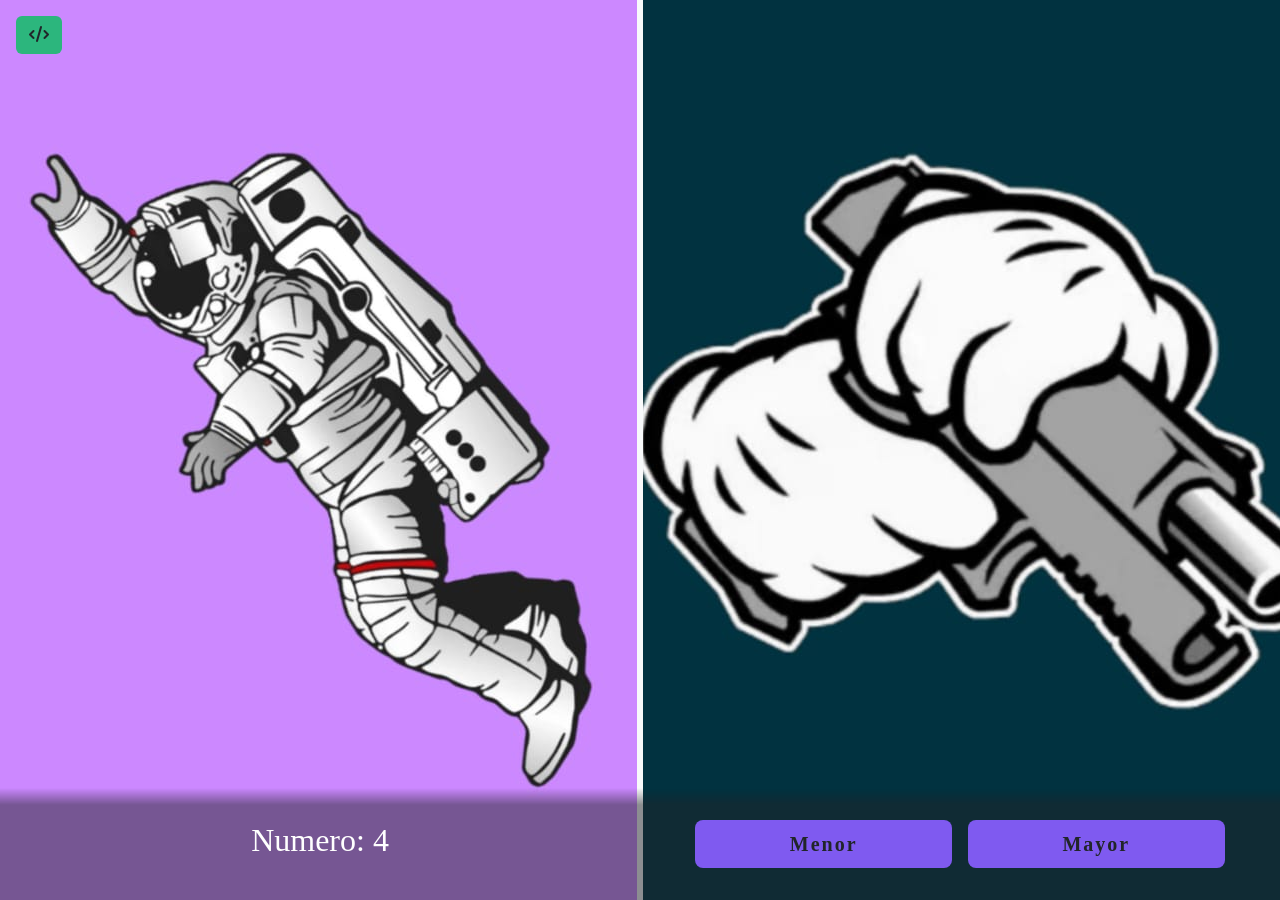
==== views/index.html @ dd81c74c "09/10" ====
<!DOCTYPE html>
<html lang="en">

<head>
    <meta charset="UTF-8">
    <meta name="viewport" content="width=device-width, initial-scale=1.0">
    <title>Document</title>
    <link rel="stylesheet" href="https://cdnjs.cloudflare.com/ajax/libs/font-awesome/6.5.1/css/all.min.css" />
    <link rel="preconnect" href="https://fonts.googleapis.com">
    <link rel="preconnect" href="https://fonts.gstatic.com" crossorigin>
    <link
        href="https://fonts.googleapis.com/css2?family=Archivo+Black&family=Bebas+Neue&family=Bitcount+Prop+Single:wght@100..900&family=Black+Ops+One&family=Bungee&family=Changa+One:ital@0;1&family=Freeman&family=Inter:ital,opsz,wght@0,14..32,100..900;1,14..32,100..900&family=Isometra&family=Momo+Trust+Display&family=Rubik+Dirt&display=swap"
        rel="stylesheet">
    <link rel="stylesheet" href="../style/style.css">
    <link rel="stylesheet" href="../Bootstrap/biblioteca bootstrap/css/bootstrap.min.css">
</head>

<body>

    <div class="row g-0" style="height: 100vh;">

        <div class="col-6 overflow-hidden position-relative">
            <img id="img1" src="" class="w-100 h-100 object-fit-cover border-end border-light border-3">

            <button id="botonMenu" class="position-absolute btn top-0 start-0 m-3" type="button"
                data-bs-toggle="offcanvas" data-bs-target="#staticBackdrop" aria-controls="staticBackdrop">
                <i class="fa-etch fa-solid fa-code"></i>
            </button>

            <div class="offcanvas offcanvas-start vh-30" data-bs-backdrop="static" tabindex="-1" id="staticBackdrop"
                aria-labelledby="staticBackdropLabel">
                <div class="offcanvas-header">
                    <button type="button" class="btn-close" data-bs-dismiss="offcanvas" aria-label="Close"></button>
                </div>
                <div class="offcanvas-body">
                    <div class="row">
                        <i class="fa-etch fa-solid fa-house fa-2xl col-12"></i>
                        <i class="fa-etch fa-solid fa-gamepad fa-2xl col-12"></i>
                        <i class="fa-etch fa-solid fa-trophy fa-2xl col-12"></i>
                        <i class="fa-etch fa-solid fa-chart-simple fa-2xl col-12"></i>
                        <i class="fa-etch fa-solid fa-user fa-2xl col-12"></i>
                        <i class="fa-etch fa-solid fa-question fa-2xl col-12"></i>
                        <i class="fa-etch fa-solid fa-gear fa-2xl col-12"></i>
                        <i class="fa-etch fa-solid fa-arrow-right-from-bracket fa-2xl col-12"></i>
                    </div>
                </div>
            </div>

            <div id="info1" class="position-absolute bottom-0 p-4 text-white bg-dark bg-opacity-50 w-100 text-center">
                <h2 id="numero"></h2>
            </div>
        </div>

        <div class="col-6 overflow-hidden position-relative">
            <img id="img2" src="" class="w-100 h-100 object-fit-cover border-start border-light border-3">

            <div id="puntoimg2" class=" position-absolute start-50 top-50 translate-middle text-white"></div>

            <div id="botones" class="position-absolute bottom-0 p-4 text-white w-100 text-center bg-dark bg-opacity-50">
                <div class="row d-flex justify-content-center">
                    <button class="btn btn-lg col-5 m-2 fw-bold" onclick="cambiarImagen(0)" value="menor">Menor</button>
                    <button class="btn btn-lg col-5 m-2 fw-bold" onclick="cambiarImagen(1)" value="mayor">Mayor</button>
                </div>
            </div>
        </div>
    </div>

    <!-- modal -->
    <div class="modal fade" id="modalFinal" tabindex="-1">
        <div class="modal-dialog">
            <div class="modal-content text-bg-dark">
                <div class="modal-header">
                    <h5 class="modal-title">Perdiste</h5>
                    <button type="button" class="btn-close" data-bs-dismiss="modal" aria-label="Close"></button>
                </div>
                <div class="modal-body text-center">
                    <p id="record"></p>
                    <p id="contador"></p>
                </div>
            </div>
        </div>
    </div>

    <script src="../Bootstrap/biblioteca bootstrap/js/bootstrap.min.js"></script>
    <script src="../js/script.js"></script>
</body>

</html>
---- style/style.css ----
img {
  width: 49%;
}

button {
  text-shadow: bold;
}

.card {
  height: 100hv;
}

#botonMenu {
  background-color: #2CB67D;
}

#staticBackdrop {
  width: 10%;
  background-color: #7F5AF0;
}

#staticBackdrop i {
  margin: 2rem 0rem;
  display: flex;
  justify-content: center;
}

#info1 {
  font-family: "Isometra", serif;
  font-weight: 400;
  font-style: normal;
  mask-image: linear-gradient(to top, black 85%, transparent);
  height: 7rem;
  display: flex;
  align-items: center;
  justify-content: center;
}

#puntoimg2 {
  font-family: "Isometra", serif;
  font-weight: 400;
  font-style: normal;
  font-size: xx-large;
  text-align: center;
}

#puntoimg2 span {
  color: gold;
}

.oscuro {
  filter: brightness(25%);
}

#botones {
  mask-image: linear-gradient(to top, black 85%, transparent);
  height: 7rem;
}

#botones button {
  font-family: "Isometra", serif;
  font-weight: 400;
  font-style: normal;
  background-color: #7F5AF0;
  letter-spacing: 2px;
}
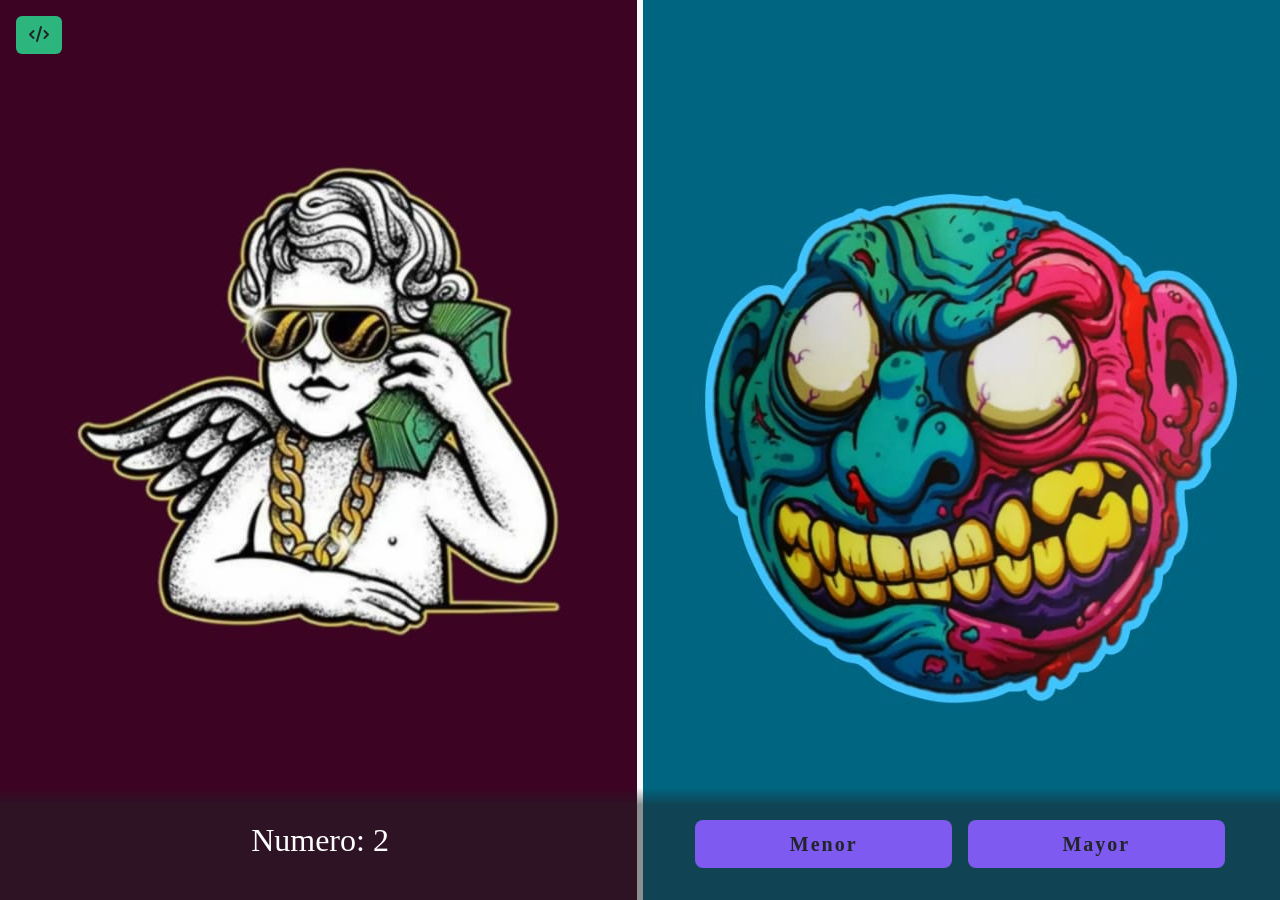
==== commit aa901d65: "10/10(2)" ====
--- a/views/index.html
+++ b/views/index.html
@@ -34,7 +34,7 @@
                 </div>
                 <div class="offcanvas-body">
                     <div class="row">
-                        <i class="fa-etch fa-solid fa-house fa-2xl col-12"></i>
+                        <i class="fa-etch fa-solid fa-house fa-2xl col-12" onclick="location.href='Inicio.html'"></i>
                         <i class="fa-etch fa-solid fa-gamepad fa-2xl col-12"></i>
                         <i class="fa-etch fa-solid fa-trophy fa-2xl col-12"></i>
                         <i class="fa-etch fa-solid fa-chart-simple fa-2xl col-12"></i>
--- a/style/style.css
+++ b/style/style.css
@@ -63,4 +63,18 @@
   font-style: normal;
   background-color: #7F5AF0;
   letter-spacing: 2px;
+}
+
+#main-title{
+  padding: 3rem;
+  font-size: xx-large;
+}
+
+#main-row {
+    margin-top: 6rem;
+}
+
+#main-row div {
+  margin: 2rem;
+  padding: 2rem;
 }
